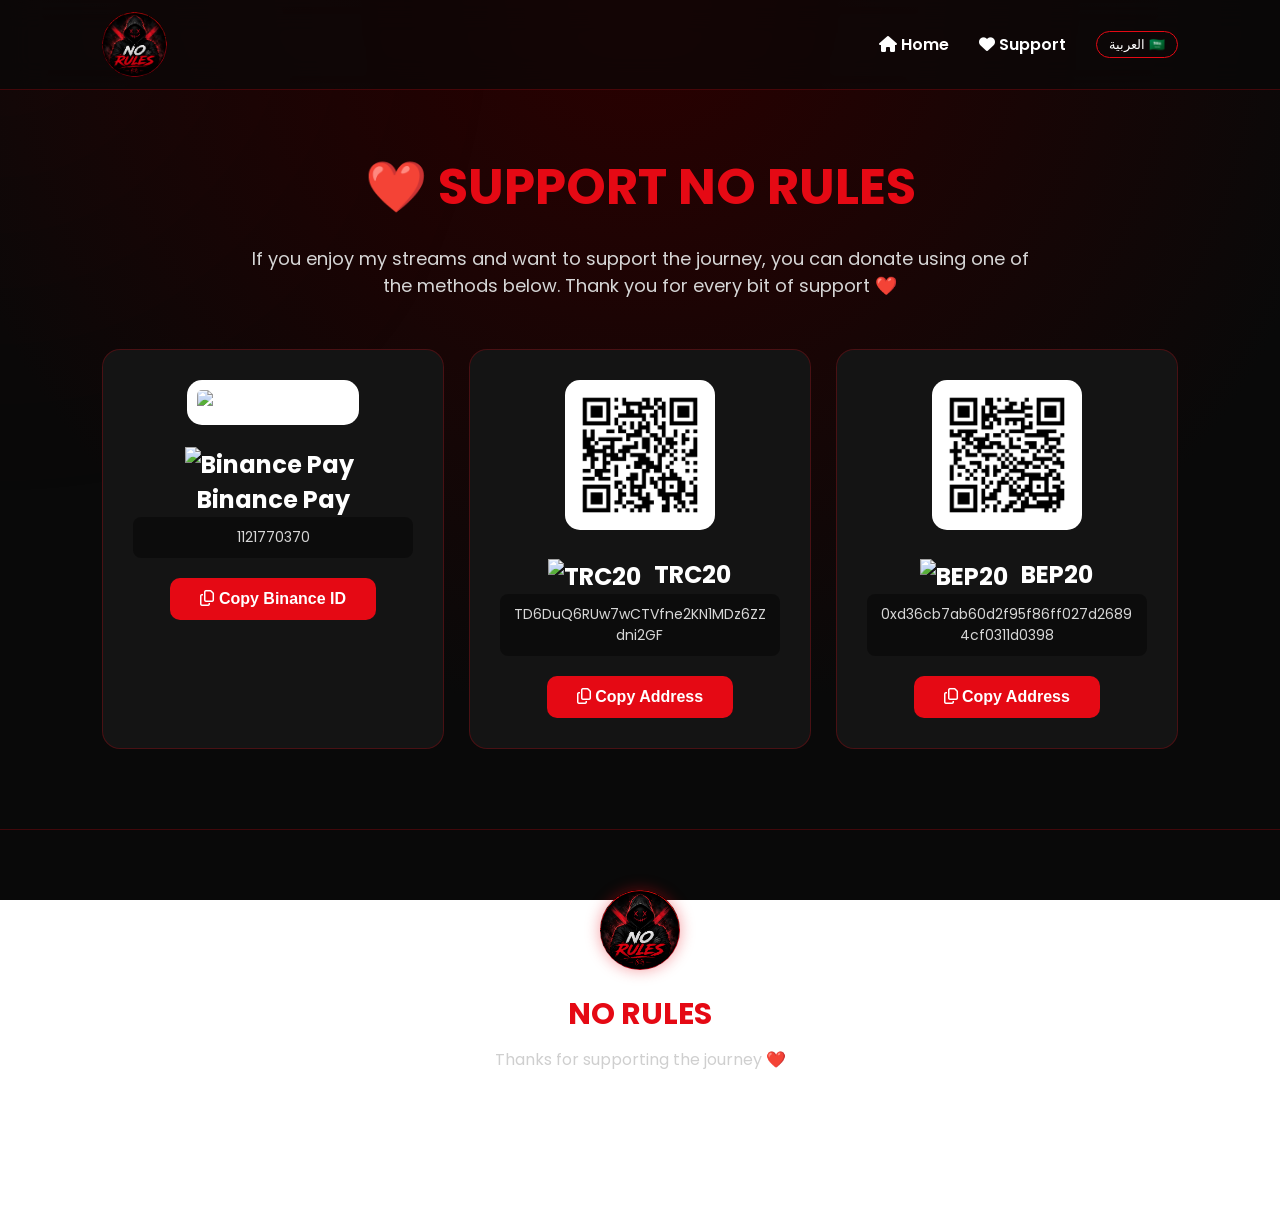
==== pages/support.html @ d5c7638b "Update support.html" ====
<!DOCTYPE html>
<html lang="en">

<head>
    <meta charset="UTF-8">
    <meta name="viewport" content="width=device-width, initial-scale=1.0">

    <title>Support | NO RULES</title>
    <link rel="icon" type="image/png" href="../assets/images/logo.png">

    <meta property="og:title" content="Support | NO RULES">
    <meta property="og:description" content="Support NO RULES Streams & Community.">
    <meta property="og:image" content="../assets/images/logo.png">

    <link rel="stylesheet" href="../css/style.css">
    <link href="https://fonts.googleapis.com/css2?family=Cairo:wght@400;600;700;800&family=Poppins:wght@300;400;600;700&display=swap" rel="stylesheet">
    <link rel="stylesheet" href="https://cdnjs.cloudflare.com/ajax/libs/font-awesome/6.7.2/css/all.min.css">
</head>

<body>
    <div id="loader">
        <div class="loader-content">
            <img src="../assets/images/logo.png" class="loader-logo" alt="Logo">
            <h1>NO RULES</h1>
            <div class="loader-bar">
                <span></span>
            </div>
        </div>
    </div>

    <div id="particles-js"></div>
    <div class="mouse-light"></div>

    <div id="toast">
        <i class="fa-solid fa-circle-check"></i> <span data-key="toastCopied">Address Copied Successfully!</span>
    </div>

    <header>
        <nav>
            <div class="logo">
                <img src="../assets/images/logo.png" alt="NO RULES Logo">
            </div>

            <ul>
                <li><a href="../index.html"><i class="fa-solid fa-house"></i> <span data-key="navHome">Home</span></a></li>
                <li><a href="support.html"><i class="fa-solid fa-heart"></i> <span data-key="navSupport">Support</span></a></li>
                <li><button id="lang-toggle-btn" class="lang-btn" onclick="toggleLanguage()">العربية 🇸🇦</button></li>
            </ul>
        </nav>
    </header>

    <main>
        <section class="support-page">
            <h1>❤️ <span data-key="suppHeaderTitle">SUPPORT NO RULES</span></h1>
            <p data-key="suppDesc">
                If you enjoy my streams and want to support the journey,
                you can donate using one of the methods below.
                Thank you for every bit of support ❤️
            </p>

            <div class="support-grid">
                <div class="support-card">
                    <img class="qr-code" src="../assets/images/qr.png" alt="Binance QR Code">
                    
                    <h2>
                        <img src="https://assets.coingecko.com/coins/images/825/large/bnb-icon2_2x.png" style="width: 28px; height: 28px; vertical-align: middle; margin-right: 8px;" alt="Binance Pay"> 
                        Binance Pay
                    </h2>
                    <p id="binancepay">1121770370</p>
                    <button onclick="copyText('binancepay')">
                        <i class="fa-regular fa-copy"></i> <span data-key="btnCopyBinance">Copy Binance ID</span>
                    </button>
                </div>

                <div class="support-card">
                    <img src="../assets/qr/trc20.png" class="qr-code" alt="TRC20 QR">
                        
                    <h2>
                        <img src="https://assets.coingecko.com/coins/images/325/large/Tether.png" style="width: 28px; height: 28px; vertical-align: middle; margin-right: 8px;" alt="TRC20"> 
                        TRC20
                    </h2>
                    <p id="trc20">TD6DuQ6RUw7wCTVfne2KN1MDz6ZZdni2GF</p>
                    <button onclick="copyText('trc20')">
                        <i class="fa-regular fa-copy"></i> <span data-key="btnCopyAddress">Copy Address</span>
                    </button>
                </div>

                <div class="support-card">
                    <img src="../assets/qr/bep20.png" class="qr-code" alt="BEP20 QR">
                        
                    <h2>
                        <img src="https://assets.coingecko.com/coins/images/825/large/bnb-icon2_2x.png" style="width: 28px; height: 28px; vertical-align: middle; margin-right: 8px;" alt="BEP20"> 
                        BEP20
                    </h2>
                    <p id="bep20">0xd36cb7ab60d2f95f86ff027d26894cf0311d0398</p>
                    <button onclick="copyText('bep20')">
                        <i class="fa-regular fa-copy"></i> <span data-key="btnCopyAddress">Copy Address</span>
                    </button>
                </div>
            </div>
        </section>
    </main>

    <footer>
        <div class="footer-container">
            <img src="../assets/images/logo.png" alt="NO RULES Logo">
            <h2>NO RULES</h2>
            <p data-key="footerSuppTag">Thanks for supporting the journey ❤️</p>

            <div class="footer-links">
                <a href="https://kick.com/itsnorules" target="_blank">
                    <svg width="14" height="14" viewBox="0 0 24 24" fill="currentColor" style="vertical-align: -1px; margin-right: 2px;"><path d="M3 3h6v5h3V3h9v6h-4v3h4v9h-9v-5h-3v5H3V3z"/></svg> Kick
                </a>
                <a href="https://discord.gg/WQc7uqgzm5" target="_blank"><i class="fa-brands fa-discord"></i> Discord</a>
                <a href="https://www.tiktok.com/@itsnorules" target="_blank"><i class="fa-brands fa-tiktok"></i> TikTok</a>
            </div>

            <span>© 2026 NO RULES. <span data-key="footerRights">All Rights Reserved.</span></span>
        </div>
    </footer>

    <script>
        function copyText(id) {
            const text = document.getElementById(id).innerText;
            navigator.clipboard.writeText(text);

            const toast = document.getElementById("toast");
            toast.classList.add("show");

            setTimeout(() => {
                toast.classList.remove("show");
            }, 2000);
        }
    </script>

    <script src="https://cdn.jsdelivr.net/npm/particles.js@2.0.0/particles.min.js"></script>
    <script src="../js/particles.js"></script>
    <script src="../js/app.js"></script>
    <script src="../js/lang.js"></script>

    <script>
      (function() {
        function killLoader() {
          var loader = document.getElementById("loader");
          if (loader) {
            loader.style.opacity = "0";
            loader.style.pointerEvents = "none";
            loader.style.display = "none";
          }
          document.body.classList.add("loaded");
        }

        document.addEventListener("DOMContentLoaded", killLoader);
        setTimeout(killLoader, 800);
      })();
    </script>
</body>

</html>
---- css/style.css ----
* {
    margin: 0;
    padding: 0;
    box-sizing: border-box;
}

html {
    scroll-behavior: smooth;
}

body {
    font-family: 'Poppins', sans-serif;
    background: radial-gradient(circle at top, #2b0000 0%, #090909 65%);
    background-attachment: fixed;
    color: white;
    overflow-x: hidden;
    opacity: 1 !important;
    transition: opacity 0.8s ease;
    min-height: 100vh;
}

body.loaded {
    opacity: 1;
}

/* ================= MOUSE GLOW ================= */
.mouse-light {
    position: fixed;
    width: 350px;
    height: 350px;
    background: #E50914;
    border-radius: 50%;
    filter: blur(180px);
    opacity: .12;
    transform: translate(-50%, -50%);
    z-index: -1;
    pointer-events: none;
    transition: .05s ease-out;
}

/* ================= PARTICLES BACKGROUND ================= */
#particles-js {
    position: fixed;
    width: 100%;
    height: 100%;
    top: 0;
    left: 0;
    z-index: 1;
    pointer-events: none !important;
}

/* ================= NAVBAR ================= */
header {
    position: relative;
    z-index: 1000;
}

nav {
    width: 100%;
    height: 90px;
    display: flex;
    justify-content: space-between;
    align-items: center;
    padding: 0 8%;
    position: fixed;
    top: 0;
    left: 0;
    z-index: 999;
    background: rgba(9, 9, 9, 0.65);
    backdrop-filter: blur(15px);
    -webkit-backdrop-filter: blur(15px);
    border-bottom: 1px solid rgba(229, 9, 20, 0.25);
    transition: 0.4s;
}

.logo img {
    width: 65px;
    border-radius: 50%;
    display: block;
    transition: 0.4s;
}

.logo img:hover {
    transform: rotate(360deg) scale(1.08);
}

nav ul {
    display: flex;
    list-style: none;
    gap: 30px;
    align-items: center;
}

nav ul a {
    text-decoration: none;
    color: white;
    font-weight: 600;
    position: relative;
    transition: 0.3s;
}

nav ul a:hover {
    color: #E50914;
}

nav ul a::after {
    content: "";
    position: absolute;
    left: 0;
    bottom: -6px;
    width: 0;
    height: 2px;
    background: #E50914;
    transition: 0.35s;
}

nav ul a:hover::after {
    width: 100%;
}

/* ================= HERO SECTION ================= */
.hero {
    width: 100%;
    min-height: 100vh;
    display: flex;
    justify-content: center;
    align-items: center;
    flex-direction: column;
    text-align: center;
    position: relative;
    padding-top: 100px;
    z-index: 2;
    pointer-events: none;
}

.hero .buttons, .hero h1, .hero h2, .hero p {
    pointer-events: auto;
}

.hero::before {
    content: "";
    position: absolute;
    width: 500px;
    height: 500px;
    background: #E50914;
    filter: blur(220px);
    opacity: .18;
    animation: floatGlow 8s ease-in-out infinite;
    z-index: -1;
}

@keyframes floatGlow {
    0%, 100% { transform: translateY(-20px); }
    50% { transform: translateY(40px); }
}

.hero h1 {
    font-size: 85px;
    font-weight: 900;
    color: #E50914;
    letter-spacing: 6px;
    opacity: 0;
    transform: translateY(70px);
    animation: fadeUp .9s ease forwards 0.5s, heroGlow 3s ease-in-out infinite alternate 1.4s;
}

/* توهج العنوان الأصلي */
@keyframes heroGlow {
    0% {
        text-shadow: 0 0 10px rgba(229, 9, 20, 0.5), 0 0 20px rgba(229, 9, 20, 0.3);
    }
    50% {
        text-shadow: 0 0 25px #E50914, 0 0 50px #ff1a1a, 0 0 80px #E50914;
    }
    100% {
        text-shadow: 0 0 10px rgba(229, 9, 20, 0.5), 0 0 20px rgba(229, 9, 20, 0.3);
    }
}

.hero h2 {
    margin-top: 15px;
    font-size: 34px;
    font-weight: 600;
    opacity: 0;
    transform: translateY(70px);
    animation: fadeUp .9s ease forwards 0.7s;
}

.hero p {
    margin-top: 18px;
    font-size: 20px;
    color: #c7c7c7;
    opacity: 0;
    transform: translateY(70px);
    animation: fadeUp .9s ease forwards 0.9s;
}

/* ================= BUTTONS ================= */
.buttons {
    margin-top: 45px;
    display: flex;
    gap: 25px;
    flex-wrap: wrap;
    justify-content: center;
    opacity: 0;
    transform: translateY(70px);
    animation: fadeUp .9s ease forwards 1.1s;
}

.buttons a {
    text-decoration: none;
    padding: 16px 40px;
    border-radius: 12px;
    font-weight: bold;
    transition: all .35s ease;
    position: relative;
    overflow: hidden;
}

/* لمعان الضوء الأبيض الممر فوق الأزرار */
.buttons a::before {
    content: "";
    position: absolute;
    top: 0;
    left: -150%;
    width: 70%;
    height: 100%;
    background: linear-gradient(90deg, transparent, rgba(255, 255, 255, 0.45), transparent);
    transform: skewX(-25deg);
    animation: buttonShine 4s ease-in-out infinite;
}

@keyframes buttonShine {
    0% { left: -150%; }
    20% { left: 180%; }
    100% { left: 180%; }
}

.btn-live {
    background: #E50914;
    color: white;
}

.btn-live:hover {
    transform: translateY(-6px) scale(1.03);
    box-shadow: 0 0 20px #E50914, 0 0 45px #E50914;
}

.btn-support {
    border: 2px solid #E50914;
    color: white;
}

.btn-support:hover {
    background: #E50914;
    transform: translateY(-6px) scale(1.03);
}

@keyframes fadeUp {
    from { opacity: 0; transform: translateY(50px); }
    to { opacity: 1; transform: translateY(0); }
}

/* ================= SECTIONS ================= */
.about, .journey, .socials {
    padding: 100px 8%;
    position: relative;
    z-index: 2;
}

.about-container, .journey-container {
    max-width: 1200px;
    margin: auto;
    text-align: center;
}

.about h2, .journey h2, .socials h2 {
    font-size: 45px;
    color: #E50914;
    margin-bottom: 25px;
}

.about p, .journey p {
    max-width: 850px;
    margin: auto;
    line-height: 1.8;
    color: #d6d6d6;
    font-size: 18px;
}

.stats, .journey-grid {
    display: grid;
    grid-template-columns: repeat(4, 1fr);
    gap: 25px;
    margin-top: 50px;
}

.card, .journey-card {
    background: #141414;
    border: 1px solid rgba(229, 9, 20, .25);
    border-radius: 18px;
    padding: 30px;
    transition: .35s;
}

.card:hover, .journey-card:hover {
    transform: translateY(-10px);
    border-color: #E50914;
    box-shadow: 0 0 25px rgba(229, 9, 20, .35);
}

.card h3 { font-size: 40px; margin-bottom: 10px; }
.card h4 { font-size: 18px; }
.journey-card h3 { font-size: 22px; margin-bottom: 15px; }

/* ================= SOCIALS ================= */
.socials { text-align: center; }
.social-buttons {
    display: flex;
    justify-content: center;
    gap: 20px;
    flex-wrap: wrap;
    margin-top: 30px;
}

.social-buttons a {
    background: #E50914;
    padding: 16px 35px;
    border-radius: 12px;
    text-decoration: none;
    font-weight: bold;
    color: white;
    transition: .35s;
}

.social-buttons a:hover {
    transform: translateY(-5px);
    box-shadow: 0 0 25px #E50914;
}

/* ================= FOOTER (FIXED TRANSPARENCY) ================= */
footer {
    padding: 60px 8%;
    background: transparent !important; /* خلفية شفافة لإظهار Particles */
    border-top: 1px solid rgba(229, 9, 20, .25);
    position: relative;
    z-index: 2;
}

.footer-container {
    max-width: 1200px;
    margin: auto;
    text-align: center;
}

.footer-container img {
    width: 80px;
    border-radius: 50%;
    margin-bottom: 15px;
    box-shadow: 0 0 15px rgba(229, 9, 20, 0.4);
}

.footer-container h2 { font-size: 30px; color: #E50914; margin-bottom: 10px; }
.footer-container p { color: #cfcfcf; margin-bottom: 25px; }

.footer-links {
    display: flex;
    justify-content: center;
    gap: 25px;
    margin-bottom: 25px;
}

.footer-links a { text-decoration: none; color: white; transition: .3s; }
.footer-links a:hover { color: #E50914; }

/* ================= SUPPORT PAGE ================= */
.support-page {
    padding: 150px 8% 80px;
    text-align: center;
    position: relative;
    z-index: 2;
}

.support-page h1 { font-size: 50px; color: #E50914; margin-bottom: 20px; }
.support-page > p { max-width: 800px; margin: 0 auto 50px; font-size: 18px; color: #d6d6d6; }

.support-grid {
    display: grid;
    grid-template-columns: repeat(auto-fit, minmax(280px, 1fr));
    gap: 25px;
    max-width: 1200px;
    margin: auto;
}

.support-card {
    background: #141414;
    padding: 30px;
    border-radius: 18px;
    border: 1px solid rgba(229, 9, 20, .25);
}

.support-card p {
    font-size: 14px;
    word-break: break-all;
    margin-bottom: 20px;
    color: #d7d7d7;
    background: rgba(0, 0, 0, 0.4);
    padding: 10px;
    border-radius: 8px;
}

.support-card button {
    background: #E50914;
    color: white;
    border: none;
    padding: 12px 30px;
    border-radius: 10px;
    font-size: 16px;
    font-weight: bold;
    cursor: pointer;
}

.qr-code {
    width: 150px;
    height: 150px;
    background: white;
    padding: 10px;
    border-radius: 15px;
    margin-bottom: 20px;
}

/* ================= TOAST ================= */
#toast {
    position: fixed;
    top: -120px;
    left: 50%;
    transform: translateX(-50%);
    background: #E50914;
    color: white;
    padding: 16px 35px;
    border-radius: 12px;
    font-weight: bold;
    z-index: 9999;
    transition: .45s;
}

#toast.show { top: 30px; }

/* ================= LOADER ================= */
#loader {
    position: fixed;
    top: 0;
    left: 0;
    width: 100%;
    height: 100%;
    background: radial-gradient(circle at top, #2b0000 0%, #090909 65%) !important;
    display: flex;
    justify-content: center;
    align-items: center;
    z-index: 99999;
    animation: forceHideLoader 0.5s 1.2s forwards;
}

@keyframes forceHideLoader {
    to { opacity: 0; visibility: hidden; pointer-events: none; display: none; }
}

.loader-content { text-align: center; }
.loader-logo { width: 120px; border-radius: 50%; margin-bottom: 15px; }
.loader-bar { width: 200px; height: 5px; background: #222; border-radius: 10px; overflow: hidden; margin: auto; }
.loader-bar span { display: block; width: 0%; height: 100%; background: #E50914; animation: loading 1.2s forwards; }

@keyframes loading { to { width: 100%; } }

/* ================= LANGUAGE TOGGLE ================= */
.lang-btn {
    background: transparent;
    border: 1px solid #E50914;
    color: white;
    padding: 5px 12px;
    border-radius: 15px;
    font-size: 13px;
    cursor: pointer;
}

html[dir="rtl"] body { font-family: 'Cairo', sans-serif; }

/* ================= RESPONSIVE FIXES (MOBILE & TABLET) ================= */
@media (max-width: 768px) {
    /* توحيد الخلفية وإلغاء قيود الارتفاع لمنع قص كارت BEP20 */
    html, body {
        background: #090909 !important;
        background-color: #090909 !important;
        overflow-x: hidden;
        min-height: 100% !important;
        height: auto !important;
    }

    #particles-js canvas {
        opacity: 0.5;
    }

    /* شريط القائمة العلوية واختصار مسافات اللمس */
    nav {
        position: fixed;
        height: 65px;
        padding: 0 10px;
        justify-content: space-between;
        background: rgba(9, 9, 9, 0.95) !important;
    }

    .logo img { 
        width: 40px; 
    }

    nav ul {
        gap: 6px;
        flex-wrap: nowrap;
    }

    /* تسريع الاستجابة على Safari وإلغاء تأخير الـ 300ms فوراً */
    nav ul a, .buttons a, .support-card button, .lang-btn {
        touch-action: manipulation !important;
        -webkit-tap-highlight-color: transparent;
    }

    nav ul a {
        font-size: 12px;
        padding: 10px 6px;
        display: inline-block;
    }

    .lang-btn {
        padding: 6px 10px;
        font-size: 11px;
    }

    /* ================= ترتيب كروت About و Journey عمودياً ================= */
    .stats, .journey-grid {
        display: flex !important;
        flex-direction: column !important;
        gap: 15px !important;
        width: 100% !important;
        max-width: 340px !important;
        margin: 30px auto 0 !important;
    }

    .card, .journey-card {
        width: 100% !important;
        margin: 0 auto !important;
        box-sizing: border-box !important;
    }

    /* إصلاح أيقونات الألعاب والرموز العادية على Safari */
    .fa-solid, .fa-gamepad, .fa-futbol, .fa-crosshairs, .fa-comments, .fa-laptop, .fa-microchip, .fa-rocket, .fa-heart {
        font-family: "Font Awesome 6 Free" !important;
        font-weight: 900 !important;
        display: inline-block !important;
    }

    /* إصلاح شعارات الماركات (Discord و TikTok) لتظهر بوضوح على الآيفون */
    .fa-brands, .fa-discord, .fa-tiktok {
        font-family: "Font Awesome 6 Brands" !important;
        font-weight: 400 !important;
        display: inline-block !important;
    }

    /* ================= إصلاح صفحة الدعم لإظهار الـ 3 كروت كاملاً ================= */
    .support-page {
        padding-top: 90px !important;
        padding-bottom: 140px !important;
        height: auto !important;
        min-height: 100% !important;
        display: block !important;
        overflow: visible !important;
    }

    .support-grid {
        display: flex !important;
        flex-direction: column !important;
        gap: 25px !important;
        margin-bottom: 40px !important;
        max-width: 100% !important;
    }

    .support-card {
        width: 100% !important;
        max-width: 340px !important;
        margin: 0 auto !important;
        display: block !important;
    }

    .support-card p {
        font-size: 13px;
        word-break: break-all;
    }

    /* إلغاء أي تأثير مخفي على الموبايل لتسهيل التفاعل والسكرول */
    .hidden {
        opacity: 1 !important;
        transform: none !important;
        visibility: visible !important;
    }
}
/* ================= iOS / SAFARI SPECIFIC FIXES ================= */
@media screen and (-webkit-min-device-pixel-ratio: 0) and (max-width: 768px) {
    /* تسريع معالجة الرسوميات والسكرول على الآيفون */
    * {
        -webkit-overflow-scrolling: touch;
    }

    body {
        -webkit-font-smoothing: antialiased;
        transform: translateZ(0);
    }

    /* تسريع استجابة اللمس الفورية */
    a, button, input {
        -webkit-tap-highlight-color: transparent;
        touch-action: manipulation !important;
    }

    /* إصلاح أيقونات FontAwesome العادية */
    .fa, .fas, .fa-solid {
        font-family: "Font Awesome 6 Free" !important;
        font-weight: 900 !important;
        -webkit-font-smoothing: antialiased;
    }

    /* إصلاح أيقونات الماركات (Discord / TikTok) */
    .fab, .fa-brands, .fa-discord, .fa-tiktok {
        font-family: "Font Awesome 6 Brands" !important;
        font-weight: 400 !important;
        -webkit-font-smoothing: antialiased;
    }

    /* ضمان ترتيب الكروت عمودياً وعدم خروجها لليمين */
    .stats, .journey-grid, .support-grid {
        display: flex !important;
        flex-direction: column !important;
        width: 100% !important;
        box-sizing: border-box !important;
    }
}
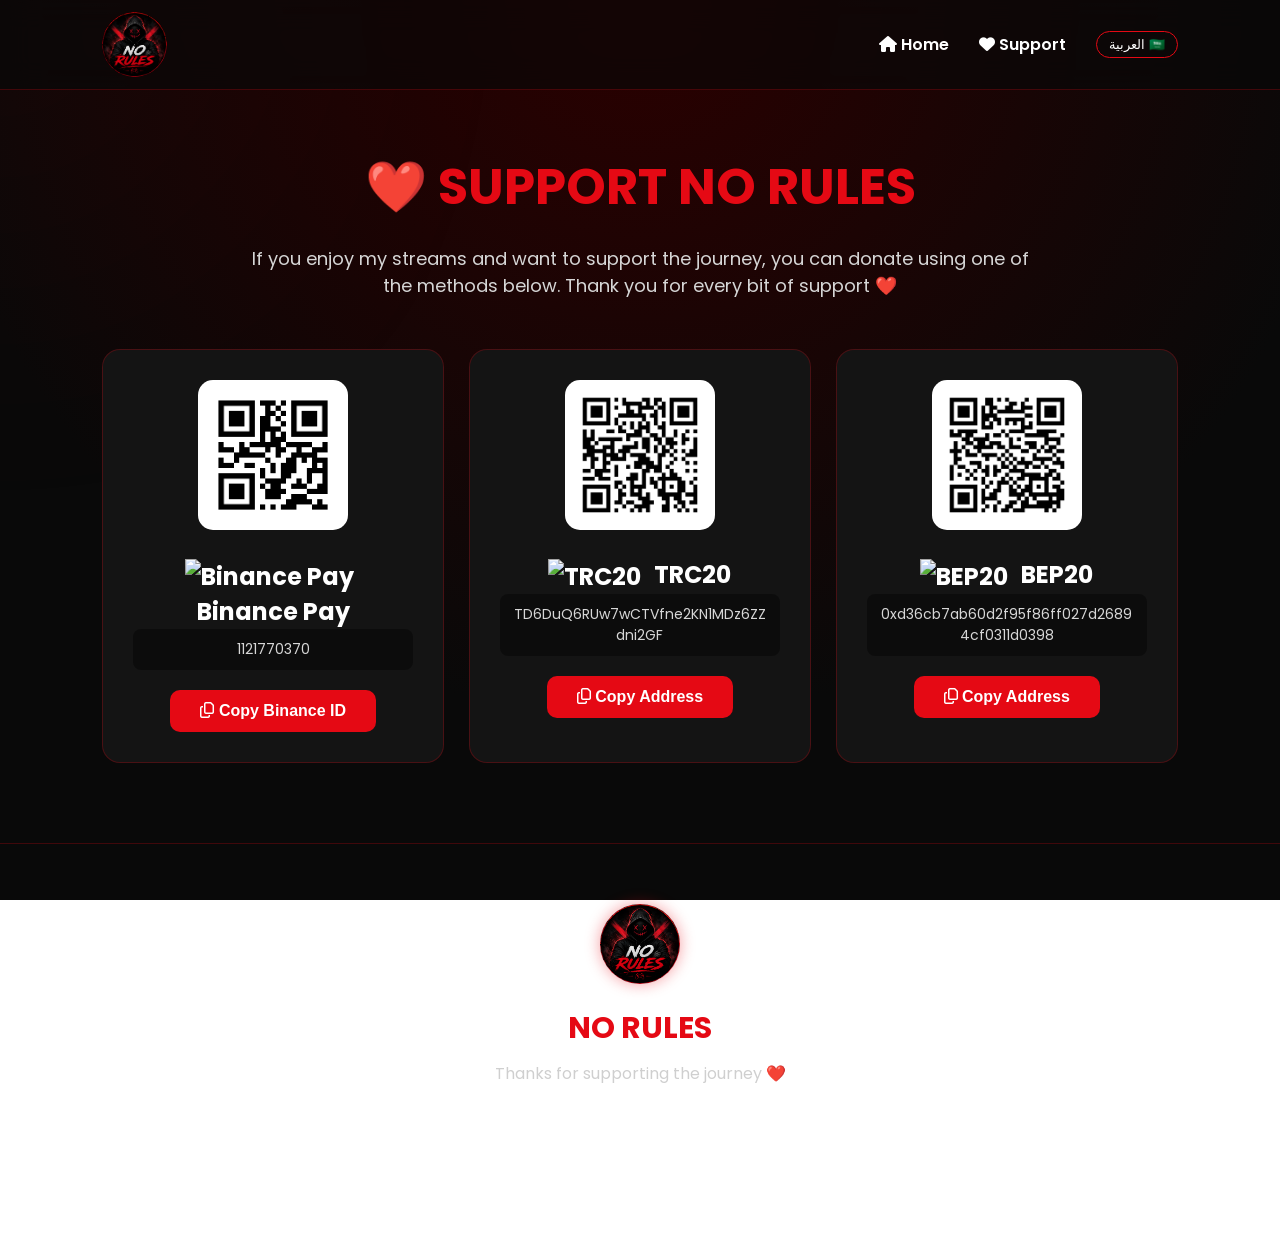
==== commit 5ca35fdb: "Update support.html" ====
--- a/pages/support.html
+++ b/pages/support.html
@@ -60,7 +60,7 @@
 
             <div class="support-grid">
                 <div class="support-card">
-                    <img class="qr-code" src="../assets/images/qr.png" alt="Binance QR Code">
+                    <img class="qr-code" src="../assets/qr/binance.png" alt="Binance Pay QR">
                     
                     <h2>
                         <img src="https://assets.coingecko.com/coins/images/825/large/bnb-icon2_2x.png" style="width: 28px; height: 28px; vertical-align: middle; margin-right: 8px;" alt="Binance Pay"> 
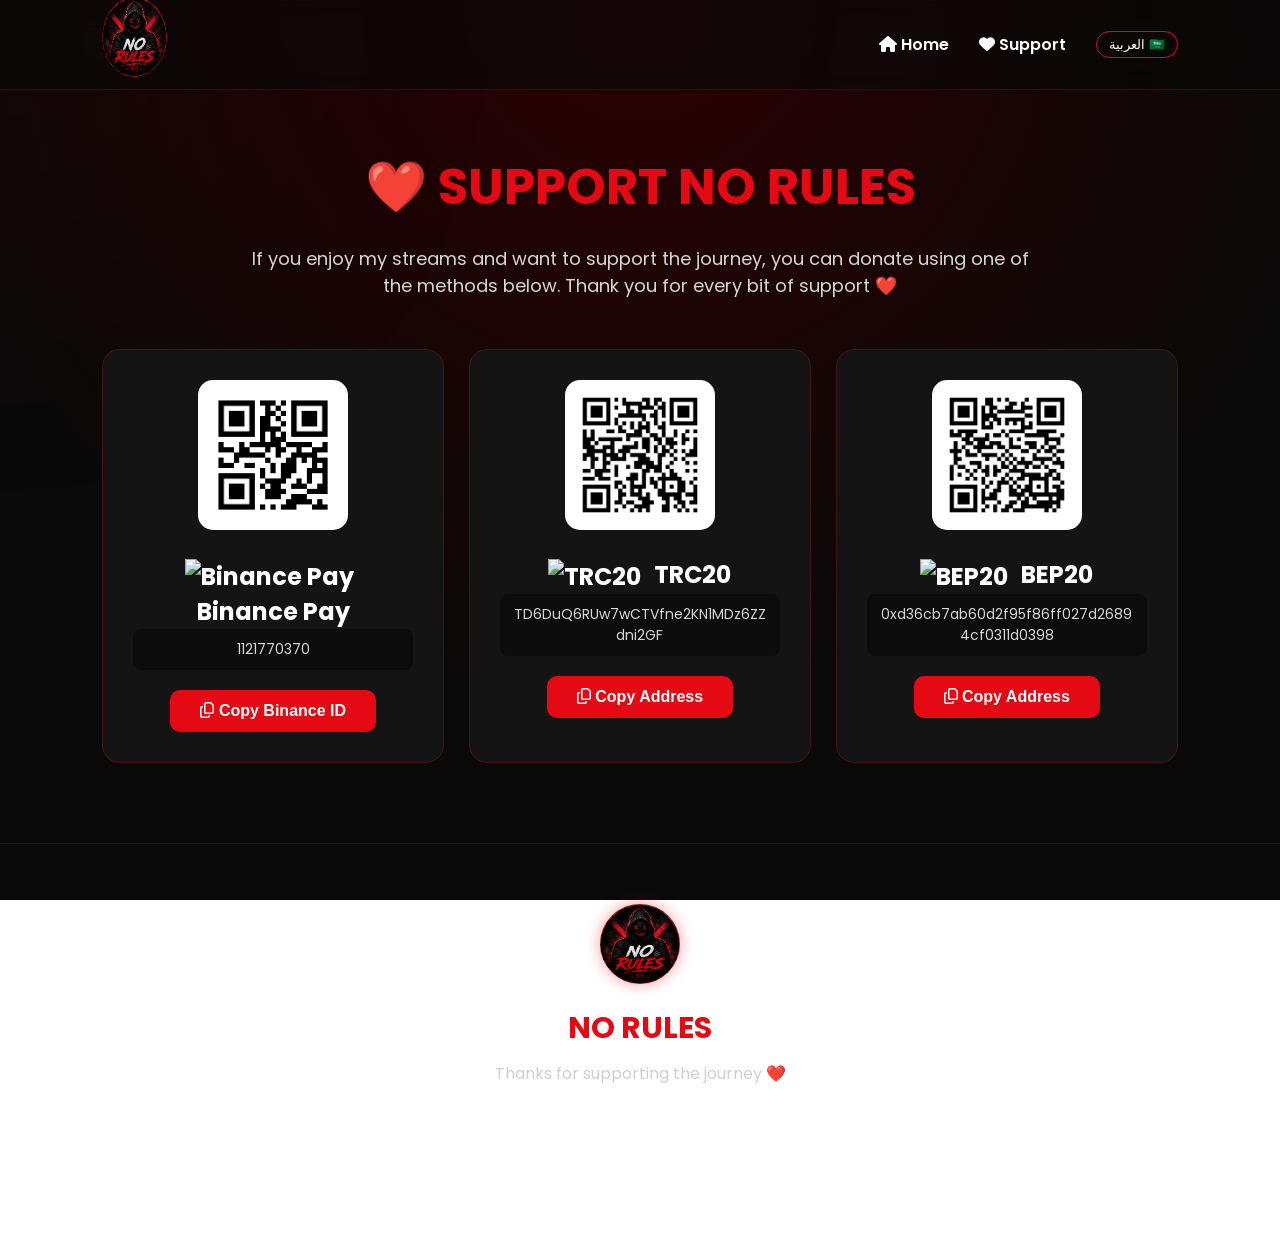
==== commit 38483dd4: "Update support.html" ====
--- a/pages/support.html
+++ b/pages/support.html
@@ -12,15 +12,25 @@
     <meta property="og:description" content="Support NO RULES Streams & Community.">
     <meta property="og:image" content="../assets/images/logo.png">
 
+   <link rel="preconnect" href="https://fonts.googleapis.com">
+    <link rel="preconnect" href="https://fonts.gstatic.com" crossorigin>
+    <link rel="preconnect" href="https://cdnjs.cloudflare.com">
+
+    <link href="https://fonts.googleapis.com/css2?family=Cairo:wght@400;600;700;800&family=Poppins:wght@300;400;600;700;800&display=swap" rel="stylesheet">
+    <link rel="preload" href="../css/style.css" as="style">
     <link rel="stylesheet" href="../css/style.css">
-    <link href="https://fonts.googleapis.com/css2?family=Cairo:wght@400;600;700;800&family=Poppins:wght@300;400;600;700&display=swap" rel="stylesheet">
-    <link rel="stylesheet" href="https://cdnjs.cloudflare.com/ajax/libs/font-awesome/6.7.2/css/all.min.css">
+
+    <link rel="stylesheet" href="https://cdnjs.cloudflare.com/ajax/libs/font-awesome/6.7.2/css/all.min.css" media="print" onload="this.media='all'">
+    <noscript><link rel="stylesheet" href="https://cdnjs.cloudflare.com/ajax/libs/font-awesome/6.7.2/css/all.min.css"></noscript>
 </head>
 
 <body>
+    <div id="toast">
+        <i class="fa-solid fa-circle-check"></i> <span data-key="toastCopied">Address Copied Successfully!</span>
+    </div>
     <div id="loader">
         <div class="loader-content">
-            <img src="../assets/images/logo.png" class="loader-logo" alt="Logo">
+            <img src="../assets/images/logo.webp" class="loader-logo" alt="Logo" width="80" height="80" loading="lazy" decoding="async">
             <h1>NO RULES</h1>
             <div class="loader-bar">
                 <span></span>
@@ -31,14 +41,10 @@
     <div id="particles-js"></div>
     <div class="mouse-light"></div>
 
-    <div id="toast">
-        <i class="fa-solid fa-circle-check"></i> <span data-key="toastCopied">Address Copied Successfully!</span>
-    </div>
-
     <header>
         <nav>
             <div class="logo">
-                <img src="../assets/images/logo.png" alt="NO RULES Logo">
+                <img src="../assets/images/logo.webp" class="loader-logo" alt="Logo" width="80" height="80" loading="lazy" decoding="async">
             </div>
 
             <ul>
@@ -60,7 +66,7 @@
 
             <div class="support-grid">
                 <div class="support-card">
-                    <img class="qr-code" src="../assets/qr/binance.png" alt="Binance Pay QR">
+                    <img class="qr-code" src="../assets/qr/binance.png" alt="Binance Pay QR" loading="lazy" decoding="async">
                     
                     <h2>
                         <img src="https://assets.coingecko.com/coins/images/825/large/bnb-icon2_2x.png" style="width: 28px; height: 28px; vertical-align: middle; margin-right: 8px;" alt="Binance Pay"> 
@@ -73,7 +79,7 @@
                 </div>
 
                 <div class="support-card">
-                    <img src="../assets/qr/trc20.png" class="qr-code" alt="TRC20 QR">
+                    <img src="../assets/qr/trc20.png" class="qr-code" alt="TRC20 QR" loading="lazy" decoding="async">
                         
                     <h2>
                         <img src="https://assets.coingecko.com/coins/images/325/large/Tether.png" style="width: 28px; height: 28px; vertical-align: middle; margin-right: 8px;" alt="TRC20"> 
@@ -86,7 +92,7 @@
                 </div>
 
                 <div class="support-card">
-                    <img src="../assets/qr/bep20.png" class="qr-code" alt="BEP20 QR">
+                    <img src="../assets/qr/bep20.png" class="qr-code" alt="BEP20 QR" loading="lazy" decoding="async">
                         
                     <h2>
                         <img src="https://assets.coingecko.com/coins/images/825/large/bnb-icon2_2x.png" style="width: 28px; height: 28px; vertical-align: middle; margin-right: 8px;" alt="BEP20"> 
@@ -103,7 +109,7 @@
 
     <footer>
         <div class="footer-container">
-            <img src="../assets/images/logo.png" alt="NO RULES Logo">
+            <img src="../assets/images/logo.png" alt="NO RULES Logo" loading="lazy" decoding="async">
             <h2>NO RULES</h2>
             <p data-key="footerSuppTag">Thanks for supporting the journey ❤️</p>
 
--- a/css/style.css
+++ b/css/style.css
@@ -13,7 +13,7 @@
     background: radial-gradient(circle at top, #2b0000 0%, #090909 65%);
     background-attachment: fixed;
     color: white;
-    overflow-x: hidden;
+    overflow-x: clip;
     opacity: 1 !important;
     transition: opacity 0.8s ease;
     min-height: 100vh;
@@ -642,3 +642,35 @@
         box-sizing: border-box !important;
     }
 }
+/* إشعار النسخ - نظيف وخفيف للأداء */
+#toast {
+    position: fixed;
+    top: 20px;
+    left: 50%;
+    transform: translateX(-50%);
+    background: #E50914;
+    color: #fff;
+    padding: 12px 24px;
+    border-radius: 10px;
+    font-weight: bold;
+    font-size: 14px;
+    z-index: 999999;
+    opacity: 0;
+    visibility: hidden;
+    pointer-events: none;
+    transition: opacity 0.3s ease, visibility 0.3s ease;
+    box-shadow: 0 4px 15px rgba(0, 0, 0, 0.5);
+}
+
+#toast.show {
+    opacity: 1;
+    visibility: visible;
+    
+}
+/* إلغاؤها للموبايل فقط لرفع التقييم وحل مشكلة الـ Toast */
+@media (max-width: 768px) {
+    body {
+        background-attachment: scroll; /* خفيف جداً على الموبايل */
+    }
+}
+
--- a/css/style.css
+++ b/css/style.css
@@ -13,7 +13,7 @@
     background: radial-gradient(circle at top, #2b0000 0%, #090909 65%);
     background-attachment: fixed;
     color: white;
-    overflow-x: hidden;
+    overflow-x: clip;
     opacity: 1 !important;
     transition: opacity 0.8s ease;
     min-height: 100vh;
@@ -642,3 +642,35 @@
         box-sizing: border-box !important;
     }
 }
+/* إشعار النسخ - نظيف وخفيف للأداء */
+#toast {
+    position: fixed;
+    top: 20px;
+    left: 50%;
+    transform: translateX(-50%);
+    background: #E50914;
+    color: #fff;
+    padding: 12px 24px;
+    border-radius: 10px;
+    font-weight: bold;
+    font-size: 14px;
+    z-index: 999999;
+    opacity: 0;
+    visibility: hidden;
+    pointer-events: none;
+    transition: opacity 0.3s ease, visibility 0.3s ease;
+    box-shadow: 0 4px 15px rgba(0, 0, 0, 0.5);
+}
+
+#toast.show {
+    opacity: 1;
+    visibility: visible;
+    
+}
+/* إلغاؤها للموبايل فقط لرفع التقييم وحل مشكلة الـ Toast */
+@media (max-width: 768px) {
+    body {
+        background-attachment: scroll; /* خفيف جداً على الموبايل */
+    }
+}
+
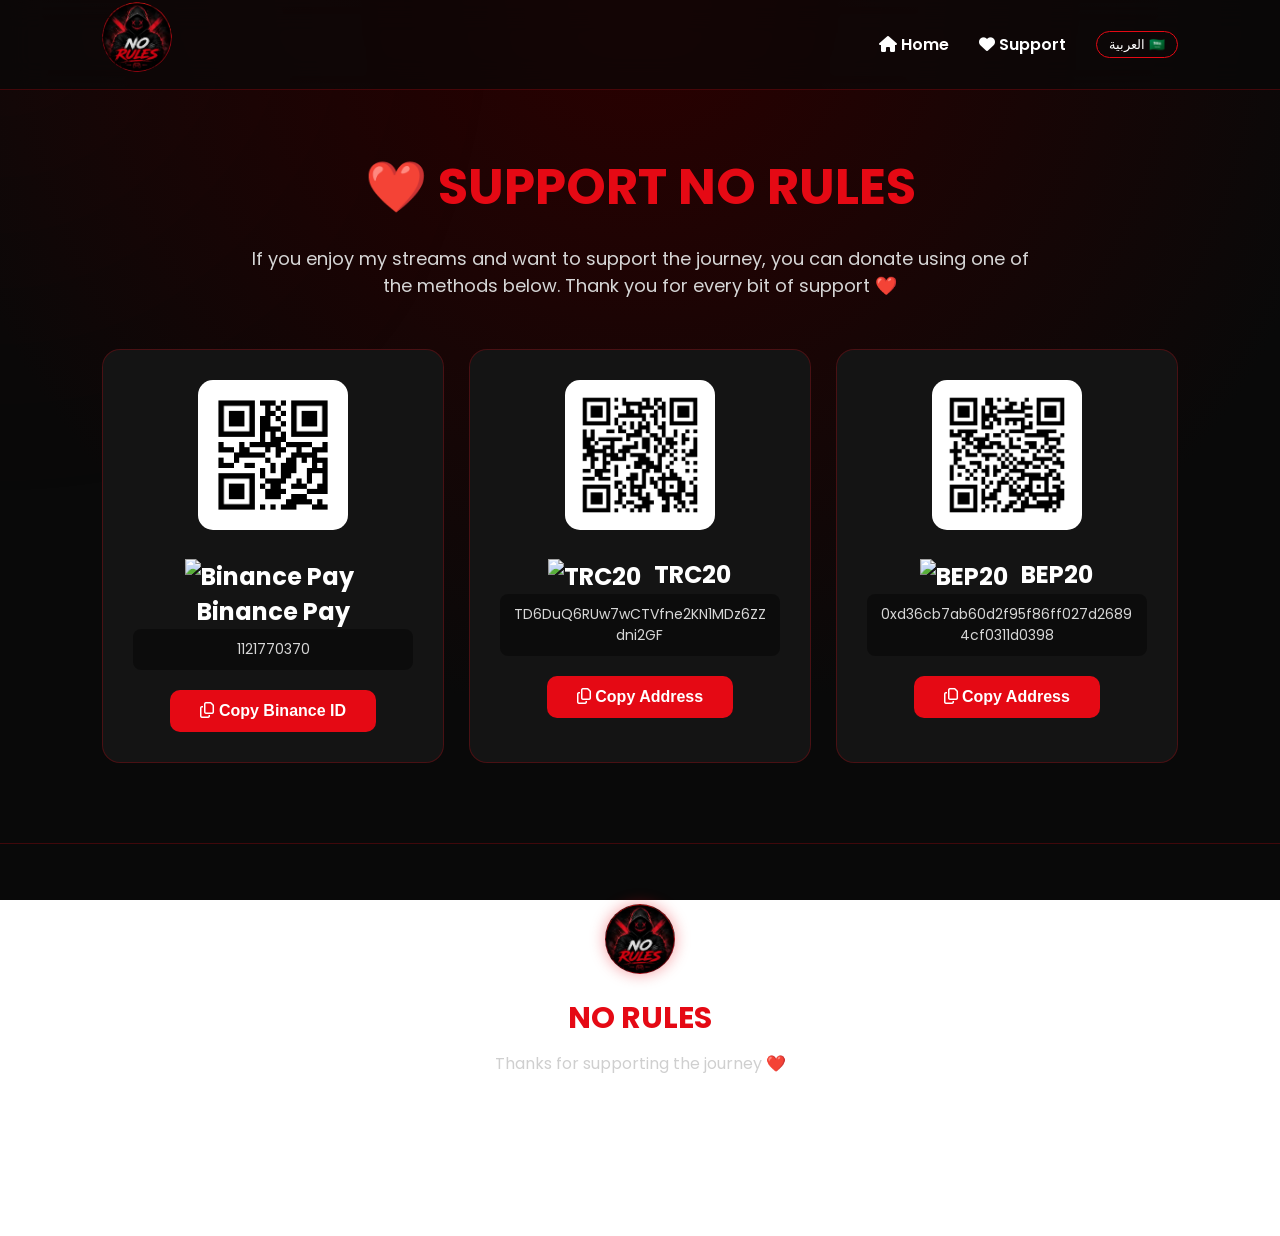
==== commit 3e422b7b: "Update support.html" ====
--- a/pages/support.html
+++ b/pages/support.html
@@ -6,18 +6,17 @@
     <meta name="viewport" content="width=device-width, initial-scale=1.0">
 
     <title>Support | NO RULES</title>
-    <link rel="icon" type="image/png" href="../assets/images/logo.png">
+    <link rel="icon" type="image/webp" href="../assets/images/logo.webp">
 
     <meta property="og:title" content="Support | NO RULES">
     <meta property="og:description" content="Support NO RULES Streams & Community.">
-    <meta property="og:image" content="../assets/images/logo.png">
+    <meta property="og:image" content="../assets/images/logo.webp">
 
-   <link rel="preconnect" href="https://fonts.googleapis.com">
+    <link rel="preconnect" href="https://fonts.googleapis.com">
     <link rel="preconnect" href="https://fonts.gstatic.com" crossorigin>
     <link rel="preconnect" href="https://cdnjs.cloudflare.com">
 
     <link href="https://fonts.googleapis.com/css2?family=Cairo:wght@400;600;700;800&family=Poppins:wght@300;400;600;700;800&display=swap" rel="stylesheet">
-    <link rel="preload" href="../css/style.css" as="style">
     <link rel="stylesheet" href="../css/style.css">
 
     <link rel="stylesheet" href="https://cdnjs.cloudflare.com/ajax/libs/font-awesome/6.7.2/css/all.min.css" media="print" onload="this.media='all'">
@@ -28,6 +27,7 @@
     <div id="toast">
         <i class="fa-solid fa-circle-check"></i> <span data-key="toastCopied">Address Copied Successfully!</span>
     </div>
+    
     <div id="loader">
         <div class="loader-content">
             <img src="../assets/images/logo.webp" class="loader-logo" alt="Logo" width="80" height="80" loading="lazy" decoding="async">
@@ -66,10 +66,10 @@
 
             <div class="support-grid">
                 <div class="support-card">
-                    <img class="qr-code" src="../assets/qr/binance.png" alt="Binance Pay QR" loading="lazy" decoding="async">
+                    <img class="qr-code" src="../assets/qr/binance.png" alt="Binance Pay QR" width="200" height="200" loading="lazy" decoding="async">
                     
                     <h2>
-                        <img src="https://assets.coingecko.com/coins/images/825/large/bnb-icon2_2x.png" style="width: 28px; height: 28px; vertical-align: middle; margin-right: 8px;" alt="Binance Pay"> 
+                        <img src="https://assets.coingecko.com/coins/images/825/large/bnb-icon2_2x.png" style="width: 28px; height: 28px; vertical-align: middle; margin-right: 8px;" alt="Binance Pay" width="28" height="28"> 
                         Binance Pay
                     </h2>
                     <p id="binancepay">1121770370</p>
@@ -79,10 +79,10 @@
                 </div>
 
                 <div class="support-card">
-                    <img src="../assets/qr/trc20.png" class="qr-code" alt="TRC20 QR" loading="lazy" decoding="async">
+                    <img src="../assets/qr/trc20.png" class="qr-code" alt="TRC20 QR" width="200" height="200" loading="lazy" decoding="async">
                         
                     <h2>
-                        <img src="https://assets.coingecko.com/coins/images/325/large/Tether.png" style="width: 28px; height: 28px; vertical-align: middle; margin-right: 8px;" alt="TRC20"> 
+                        <img src="https://assets.coingecko.com/coins/images/325/large/Tether.png" style="width: 28px; height: 28px; vertical-align: middle; margin-right: 8px;" alt="TRC20" width="28" height="28"> 
                         TRC20
                     </h2>
                     <p id="trc20">TD6DuQ6RUw7wCTVfne2KN1MDz6ZZdni2GF</p>
@@ -92,10 +92,10 @@
                 </div>
 
                 <div class="support-card">
-                    <img src="../assets/qr/bep20.png" class="qr-code" alt="BEP20 QR" loading="lazy" decoding="async">
+                    <img src="../assets/qr/bep20.png" class="qr-code" alt="BEP20 QR" width="200" height="200" loading="lazy" decoding="async">
                         
                     <h2>
-                        <img src="https://assets.coingecko.com/coins/images/825/large/bnb-icon2_2x.png" style="width: 28px; height: 28px; vertical-align: middle; margin-right: 8px;" alt="BEP20"> 
+                        <img src="https://assets.coingecko.com/coins/images/825/large/bnb-icon2_2x.png" style="width: 28px; height: 28px; vertical-align: middle; margin-right: 8px;" alt="BEP20" width="28" height="28"> 
                         BEP20
                     </h2>
                     <p id="bep20">0xd36cb7ab60d2f95f86ff027d26894cf0311d0398</p>
@@ -109,7 +109,7 @@
 
     <footer>
         <div class="footer-container">
-            <img src="../assets/images/logo.png" alt="NO RULES Logo" loading="lazy" decoding="async">
+            <img src="../assets/images/logo.webp" alt="NO RULES Logo" width="80" height="80" loading="lazy" decoding="async">
             <h2>NO RULES</h2>
             <p data-key="footerSuppTag">Thanks for supporting the journey ❤️</p>
 
@@ -125,24 +125,11 @@
         </div>
     </footer>
 
-    <script>
-        function copyText(id) {
-            const text = document.getElementById(id).innerText;
-            navigator.clipboard.writeText(text);
-
-            const toast = document.getElementById("toast");
-            toast.classList.add("show");
-
-            setTimeout(() => {
-                toast.classList.remove("show");
-            }, 2000);
-        }
-    </script>
-
-    <script src="https://cdn.jsdelivr.net/npm/particles.js@2.0.0/particles.min.js"></script>
-    <script src="../js/particles.js"></script>
-    <script src="../js/app.js"></script>
-    <script src="../js/lang.js"></script>
+    <!-- تحميل ملفات JS الخارجية بخاصية defer -->
+    <script src="https://cdn.jsdelivr.net/npm/particles.js@2.0.0/particles.min.js" defer></script>
+    <script src="../js/particles.js" defer></script>
+    <script src="../js/app.js" defer></script>
+    <script src="../js/lang.js" defer></script>
 
     <script>
       (function() {
--- a/css/style.css
+++ b/css/style.css
@@ -673,4 +673,23 @@
         background-attachment: scroll; /* خفيف جداً على الموبايل */
     }
 }
-
+/* ضبط حجم اللوجو وضمان عدم تكبيره في الموبايل */
+.loader-logo, 
+.logo-img,
+img[src*="logo"] {
+    width: 70px !important;
+    height: 70px !important;
+    max-width: 70px !important;
+    object-fit: cover !important;
+    border-radius: 50% !important;
+}
+
+@media (max-width: 768px) {
+    .loader-logo, 
+    .logo-img,
+    img[src*="logo"] {
+        width: 55px !important;
+        height: 55px !important;
+        max-width: 55px !important;
+    }
+}
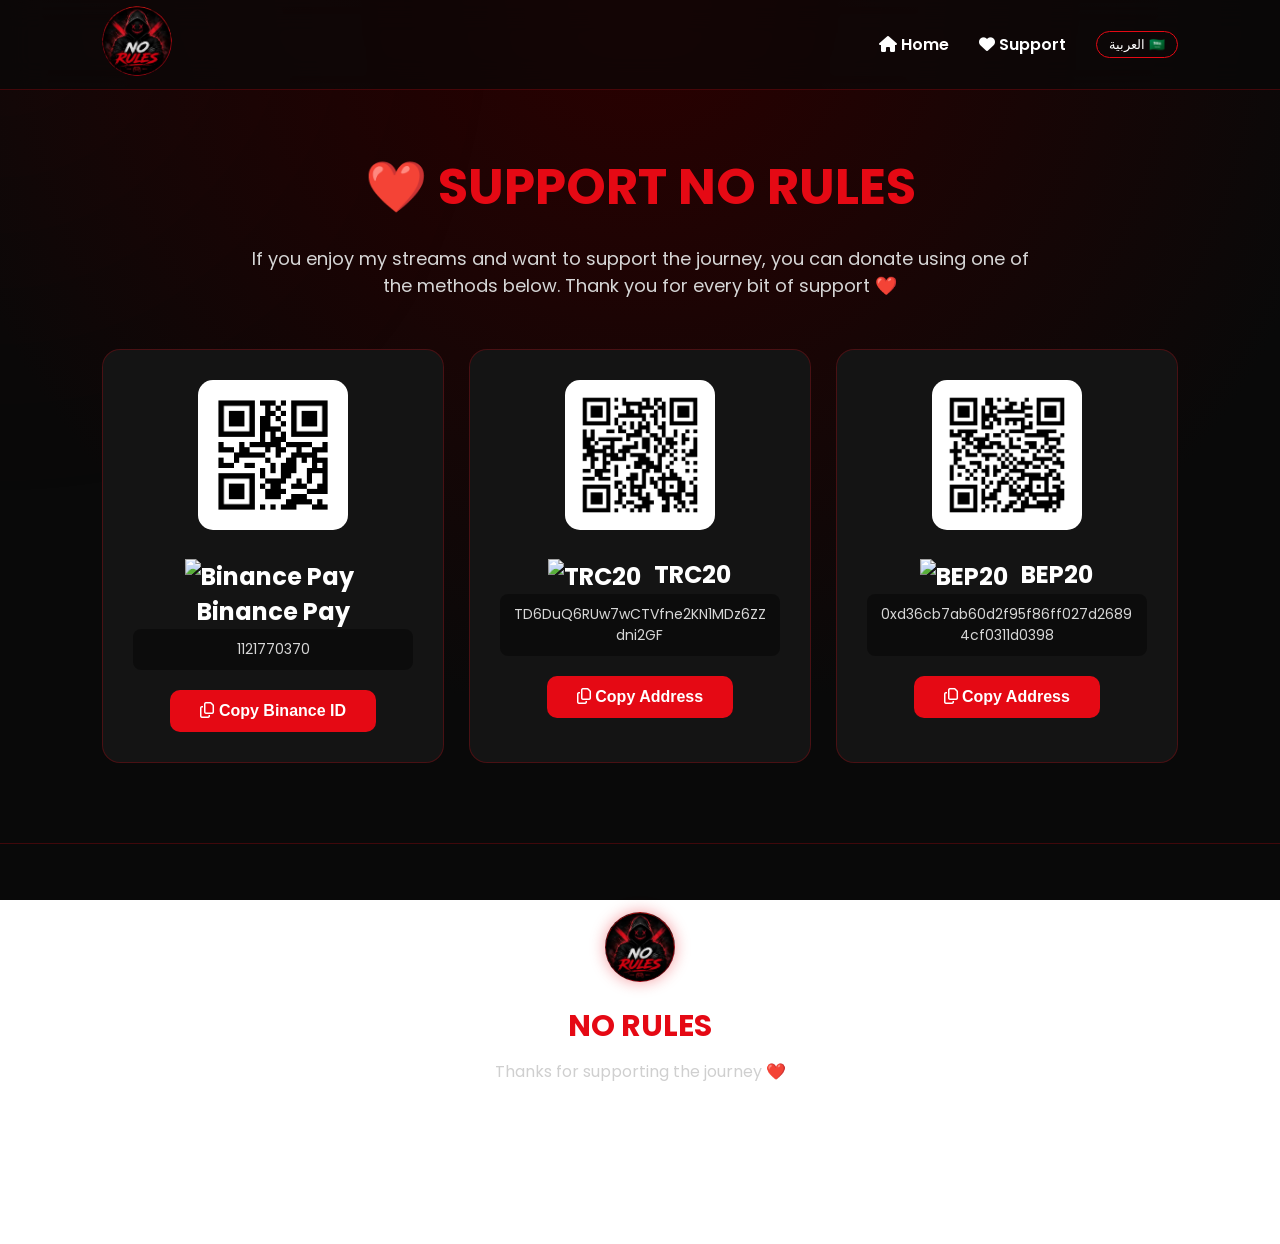
==== commit f14a81a6: "Update support.html" ====
--- a/pages/support.html
+++ b/pages/support.html
@@ -27,7 +27,7 @@
     <div id="toast">
         <i class="fa-solid fa-circle-check"></i> <span data-key="toastCopied">Address Copied Successfully!</span>
     </div>
-    
+
     <div id="loader">
         <div class="loader-content">
             <img src="../assets/images/logo.webp" class="loader-logo" alt="Logo" width="80" height="80" loading="lazy" decoding="async">
@@ -67,7 +67,7 @@
             <div class="support-grid">
                 <div class="support-card">
                     <img class="qr-code" src="../assets/qr/binance.png" alt="Binance Pay QR" width="200" height="200" loading="lazy" decoding="async">
-                    
+
                     <h2>
                         <img src="https://assets.coingecko.com/coins/images/825/large/bnb-icon2_2x.png" style="width: 28px; height: 28px; vertical-align: middle; margin-right: 8px;" alt="Binance Pay" width="28" height="28"> 
                         Binance Pay
@@ -80,7 +80,7 @@
 
                 <div class="support-card">
                     <img src="../assets/qr/trc20.png" class="qr-code" alt="TRC20 QR" width="200" height="200" loading="lazy" decoding="async">
-                        
+
                     <h2>
                         <img src="https://assets.coingecko.com/coins/images/325/large/Tether.png" style="width: 28px; height: 28px; vertical-align: middle; margin-right: 8px;" alt="TRC20" width="28" height="28"> 
                         TRC20
@@ -93,7 +93,7 @@
 
                 <div class="support-card">
                     <img src="../assets/qr/bep20.png" class="qr-code" alt="BEP20 QR" width="200" height="200" loading="lazy" decoding="async">
-                        
+
                     <h2>
                         <img src="https://assets.coingecko.com/coins/images/825/large/bnb-icon2_2x.png" style="width: 28px; height: 28px; vertical-align: middle; margin-right: 8px;" alt="BEP20" width="28" height="28"> 
                         BEP20
@@ -119,6 +119,8 @@
                 </a>
                 <a href="https://discord.gg/WQc7uqgzm5" target="_blank"><i class="fa-brands fa-discord"></i> Discord</a>
                 <a href="https://www.tiktok.com/@itsnorules" target="_blank"><i class="fa-brands fa-tiktok"></i> TikTok</a>
+                <a href="https://www.youtube.com/@itsnorules" target="_blank"><i class="fa-brands fa-youtube"></i> YouTube</a>
+                <a href="https://www.instagram.com/itsnorules" target="_blank"><i class="fa-brands fa-instagram"></i> Instagram</a>
             </div>
 
             <span>© 2026 NO RULES. <span data-key="footerRights">All Rights Reserved.</span></span>
--- a/css/style.css
+++ b/css/style.css
@@ -673,7 +673,7 @@
         background-attachment: scroll; /* خفيف جداً على الموبايل */
     }
 }
-/* ضبط حجم اللوجو وضمان عدم تكبيره في الموبايل */
+/* ضبط حجم اللوجو وشكله وتموضعه بالمنتصف */
 .loader-logo, 
 .logo-img,
 img[src*="logo"] {
@@ -682,6 +682,15 @@
     max-width: 70px !important;
     object-fit: cover !important;
     border-radius: 50% !important;
+    margin-top: 8px !important; /* نزل اللوجو 8 بكسل لتحت */
+}
+
+/* محاذاة حاوية اللوجو بالمنتصف */
+.logo, 
+header .logo,
+nav .logo {
+    display: flex !important;
+    align-items: center !important;
 }
 
 @media (max-width: 768px) {
@@ -691,5 +700,6 @@
         width: 55px !important;
         height: 55px !important;
         max-width: 55px !important;
-    }
-}
+        margin-top: 6px !important; /* إنزال مناسب لشاشات الموبايل */
+    }
+}
